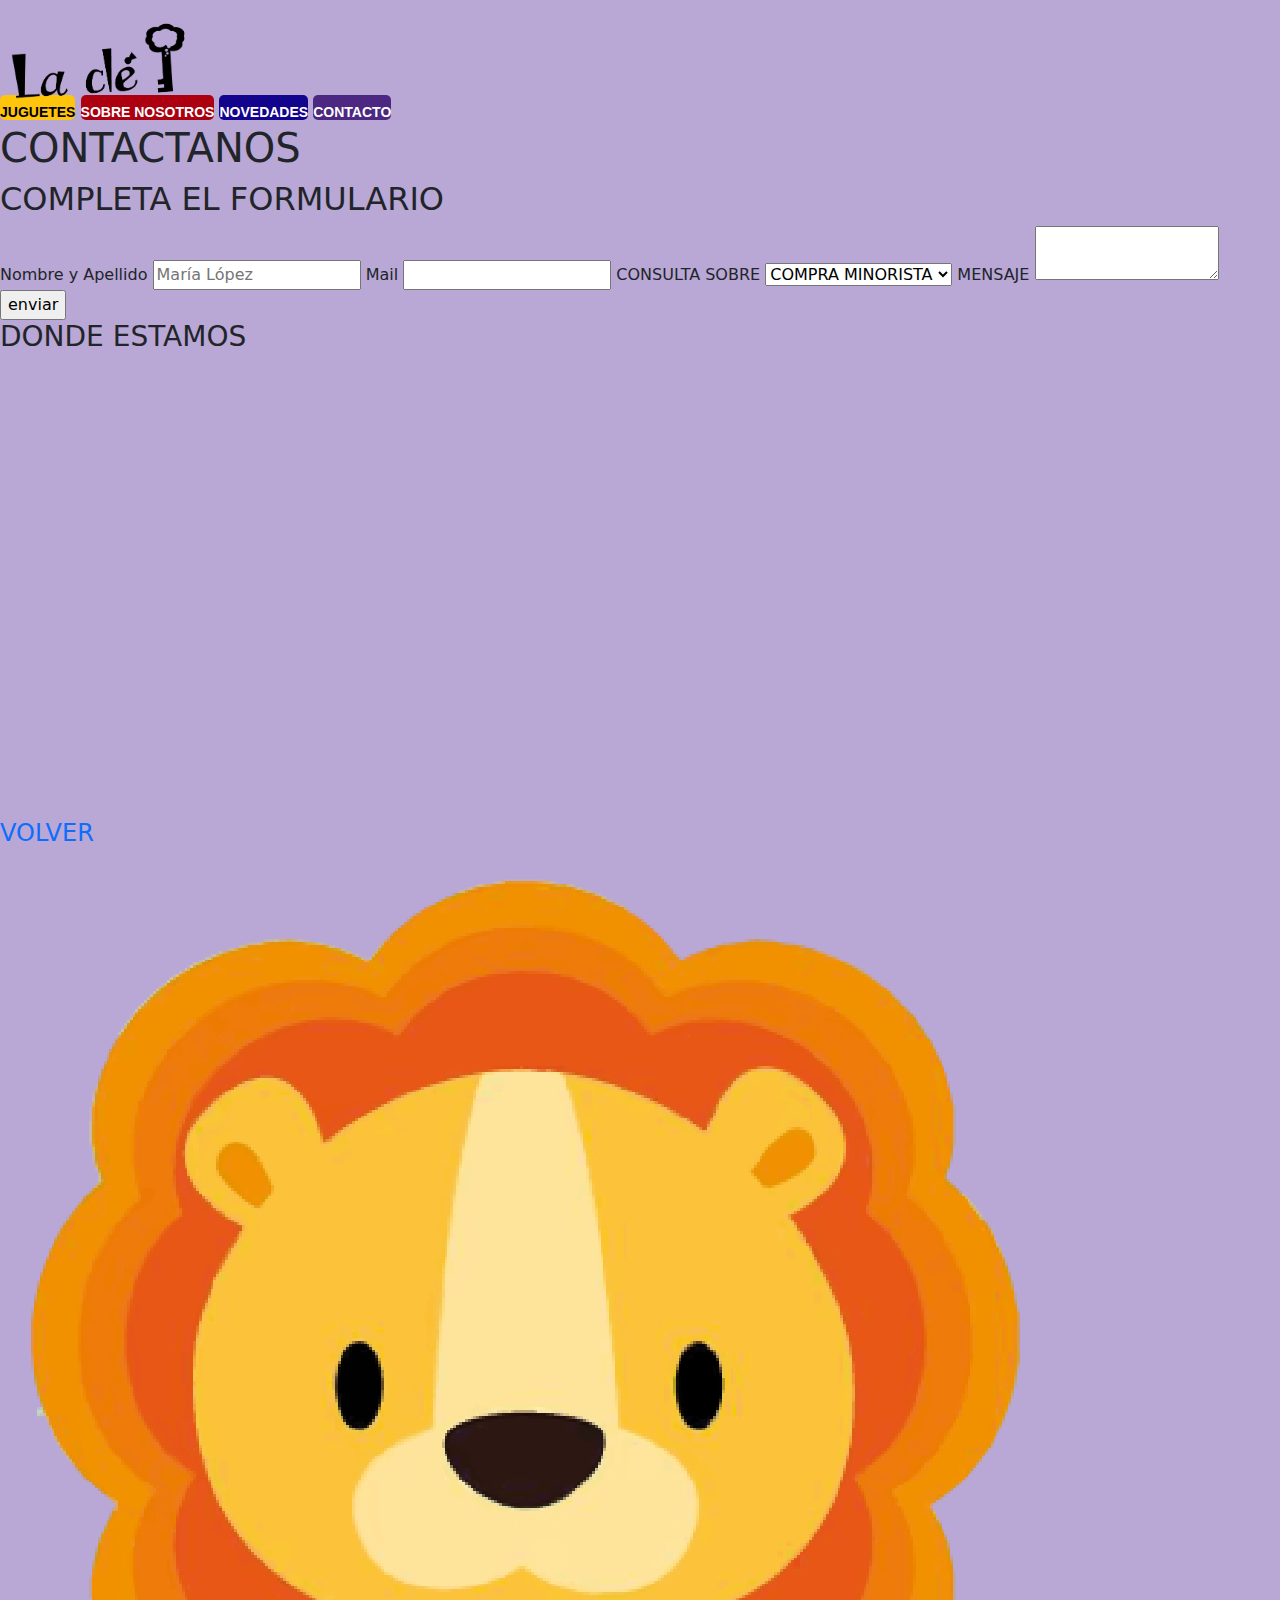
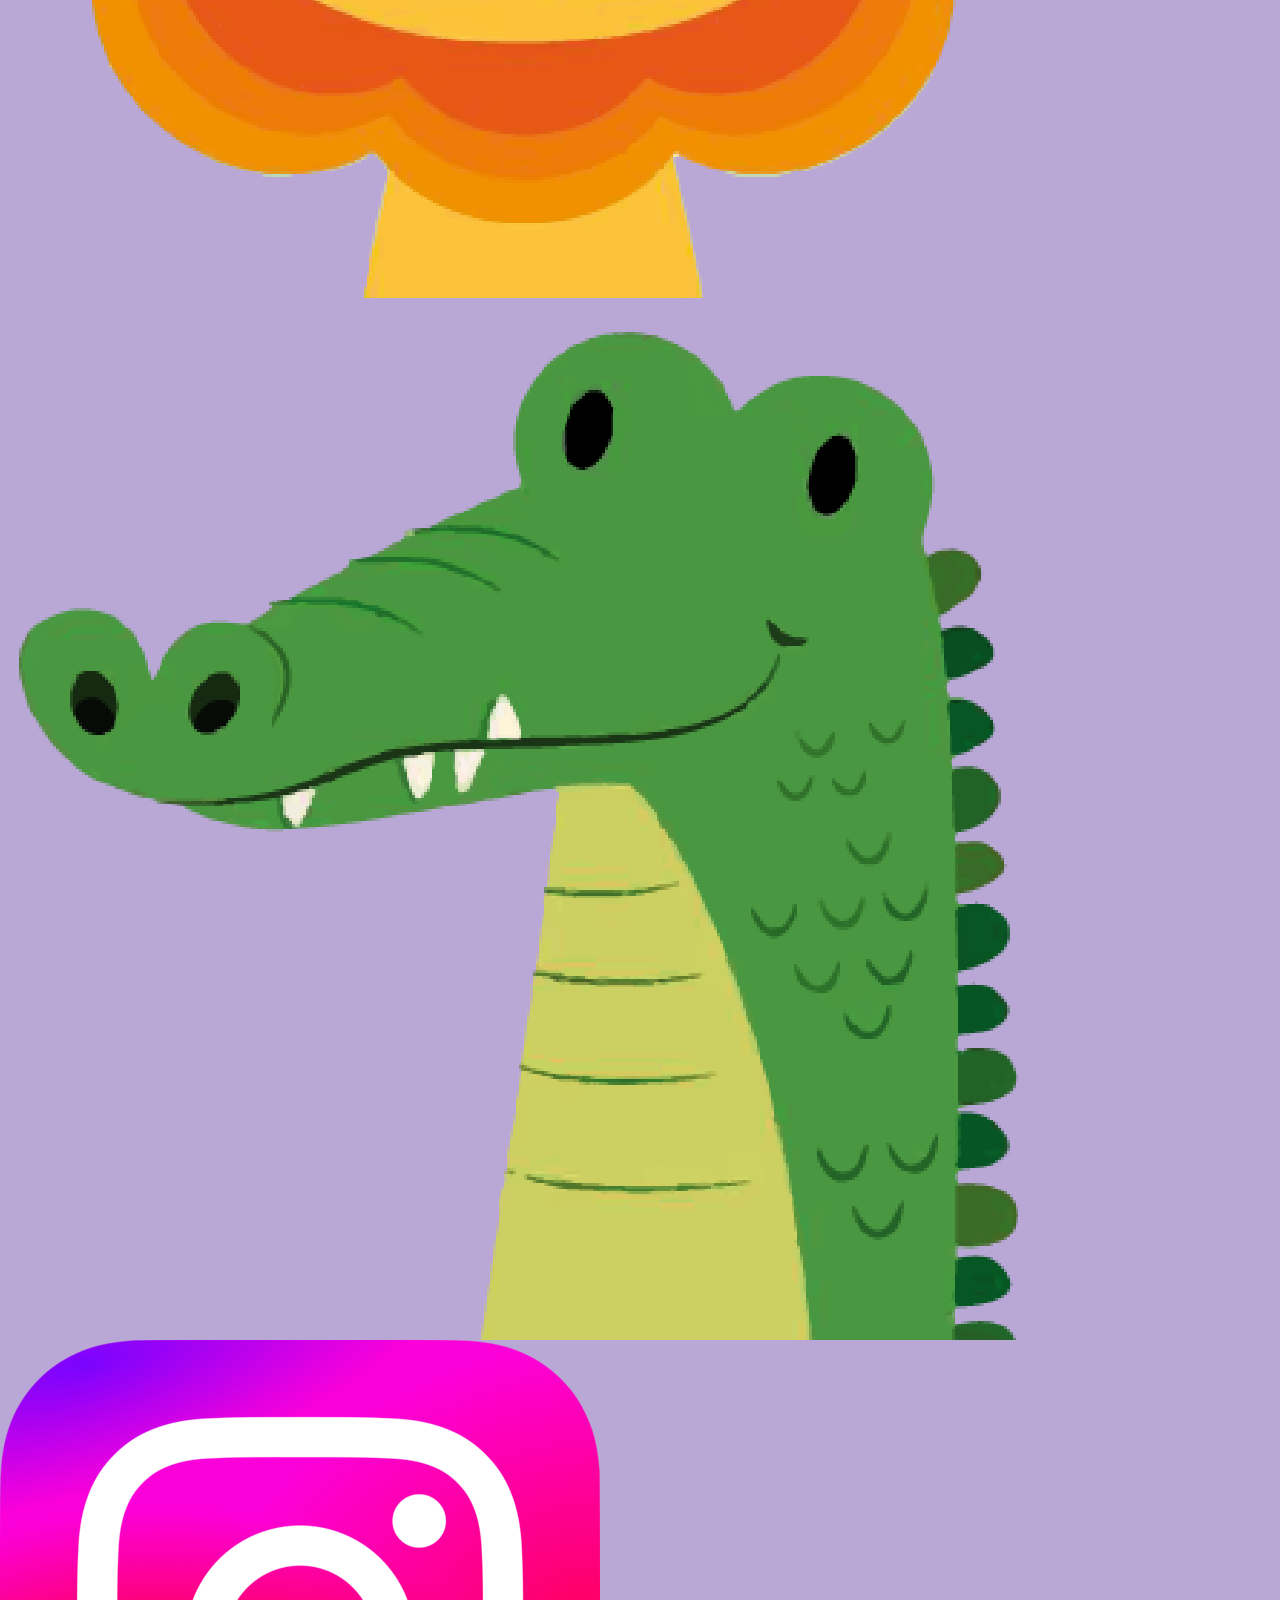
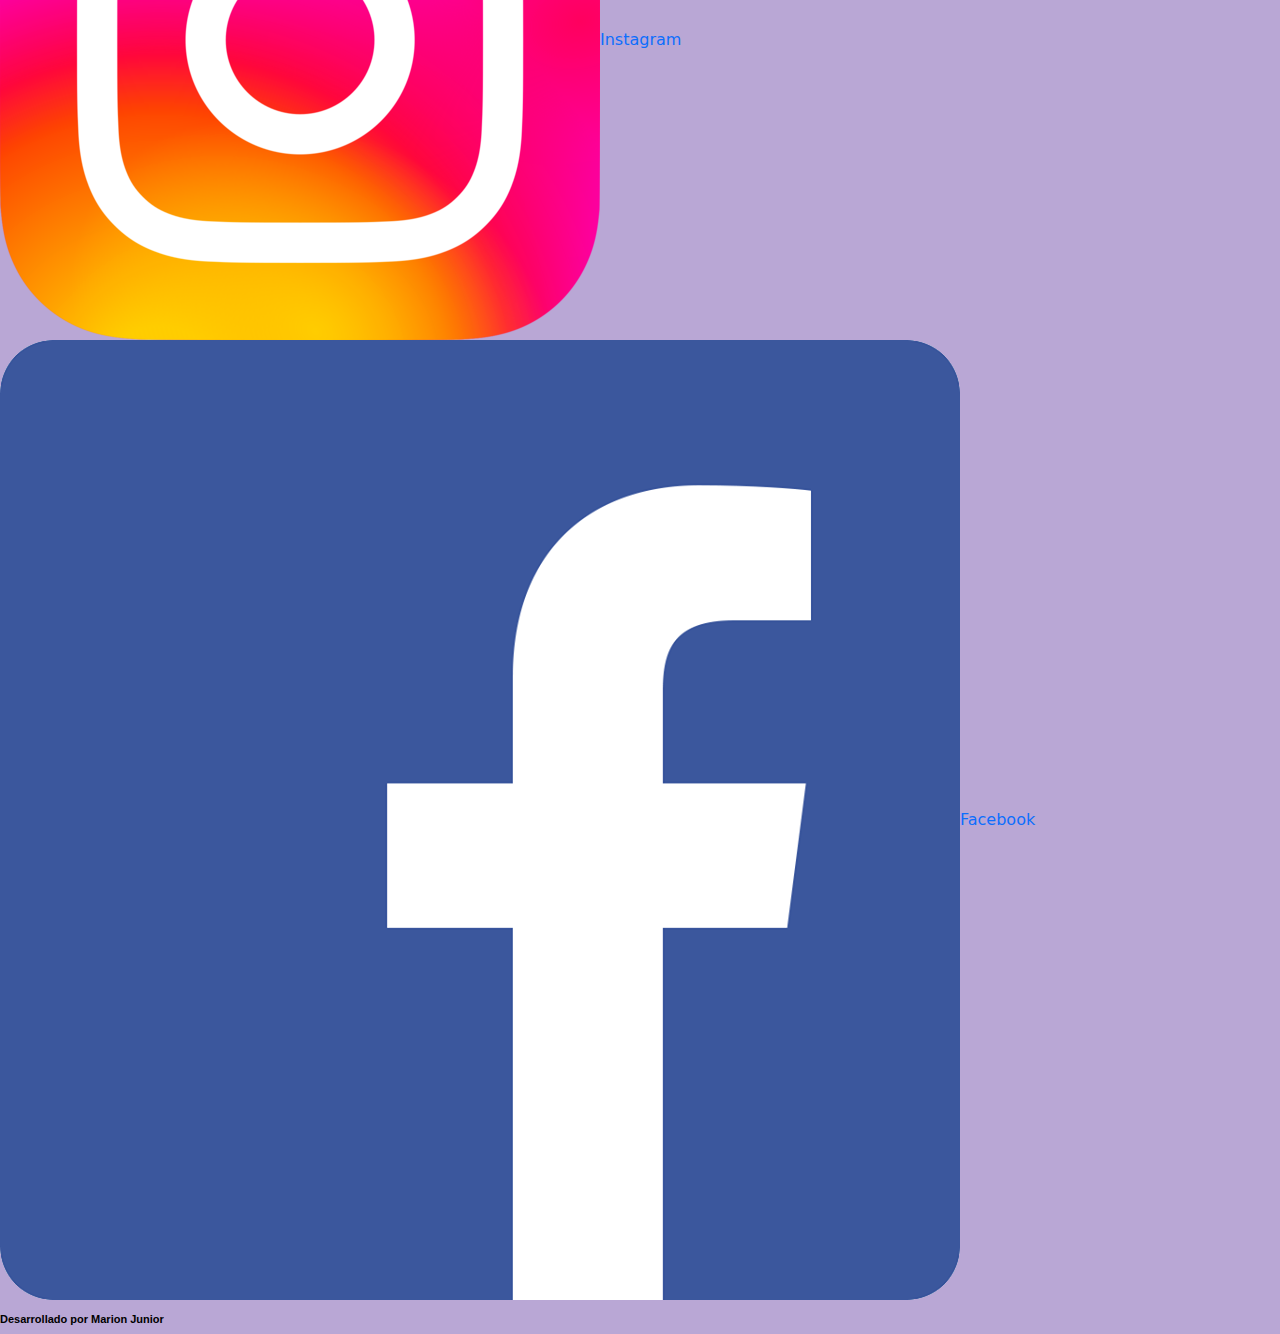
==== pages/contacto.html @ f695c870 "Mi primer commit" ====
<!DOCTYPE html>
<html lang="en">
<head>
    <meta charset="UTF-8">
    <meta name="viewport" content="width=device-width, initial-scale=1.0">
    <title>CONTACTANOS</title>
        <link href="https://cdn.jsdelivr.net/npm/bootstrap@5.3.3/dist/css/bootstrap.min.css" rel="stylesheet" integrity="sha384-QWTKZyjpPEjISv5WaRU9OFeRpok6YctnYmDr5pNlyT2bRjXh0JMhjY6hW+ALEwIH" crossorigin="anonymous">

    <link rel="stylesheet" href="../css/styles.css">

</head>
<body class="bodycontacto">
    <header>
        <img class="logoheader" src="../imagenes/logocle.png" alt="Logo cle">
        <section>
        <nav>
            <a class="botonjuguetes" href="juguetes.html">JUGUETES</a>
            <a class="botonnosotros" href="nosotros.html">SOBRE NOSOTROS</a>
            <a class="botonnovedades" href="novedades.html">NOVEDADES</a>
            <a class="botoncontacto" href="contacto.html">CONTACTO</a>
        </nav>
        </section>
    </header>

    <main>
        <section>
            
            <h1>CONTACTANOS</h1>
    
            <H2>COMPLETA EL FORMULARIO</H2>
            <form action="form.php" method="post">
                <label for="Nombre">Nombre y Apellido</label>
                <input type="text" name="Nombre" id="Nombre" placeholder="María López">

                <label for="mail">Mail</label>
                <input type="email" name="mail" id="mail">

                <label for="compra">CONSULTA SOBRE</label>
                <select name="compra" id="compra">
                    <option value="compramayorista">COMPRA MINORISTA</option>
                    <option value="compraminorista">COMPRA MAYORISTA</option>
                </select>

                <label for="comentarios">MENSAJE</label>
                <textarea name="comentarios" id="comentarios"></textarea>

              
                <input type="submit" value="enviar">
            </form>
            <H3>DONDE ESTAMOS</H3>
            <iframe src="https://www.google.com/maps/embed?pb=!1m18!1m12!1m3!1d3283.6963547178148!2d-58.3720913!3d-34.611838999999996!2m3!1f0!2f0!3f0!3m2!1i1024!2i768!4f13.1!3m3!1m2!1s0x95bccad4d1564455%3A0x3fd039851218327d!2sDefensa%20345%2C%20C1065AAE%20Cdad.%20Aut%C3%B3noma%20de%20Buenos%20Aires!5e0!3m2!1ses-419!2sar!4v1721516390740!5m2!1ses-419!2sar" width="600" height="450" style="border:0;" allowfullscreen="" loading="lazy" referrerpolicy="no-referrer-when-downgrade"></iframe>
        
        
            
            <a href="../index.html"><h4>VOLVER</h4></a>
           
        </section>


    </main>

            <footer>

                <img class="leon" src="../imagenes/leon.png" alt="Leon">
                <img class="cocodrilo" src="../imagenes/cocodrilo.png" alt="Cocodrilo">
                <section id="redes">
                <nav><img class="imageninstagram"src="../imagenes/instagram.png" alt="Logo Instagram"><a class="ignombre" target= "_blank" href="https://www.instagram.com/lacle.d/">Instagram</a>
                     <img class="imagenfacebook" src="../imagenes/facebook.png" alt="Logo Facebook"><a class="fbnombre"target= "_blank" href="https://www.facebook.com/lacledisenio">Facebook</a>
                </nav>
                <h5 class="h5footer"><br>Desarrollado por Marion Junior</h5>
                </section>
            </footer>
</header>
<script src="https://cdn.jsdelivr.net/npm/bootstrap@5.3.3/dist/js/bootstrap.bundle.min.js" integrity="sha384-YvpcrYf0tY3lHB60NNkmXc5s9fDVZLESaAA55NDzOxhy9GkcIdslK1eN7N6jIeHz" crossorigin="anonymous"></script>

</body>
</html>
---- css/styles.css ----
* {
 scroll-behavior: smooth;
}

.bodyindex {
    background-color: #95ceac;
}

a {
    text-decoration: none;
}

.header {
    display: flex;
    align-items: center;
    justify-content: space-between;
    margin-right: 3rem;
    margin-left: 3rem;
}


.logoheader {
    width: 200px;
    height: 100px;
    position: relative;
    top: 10px;
    bottom: 30px;

}

.menuheader {
    display: flex;
    flex-wrap: wrap;
    cursor: pointer;
    justify-content: center;
    align-self: center;
    gap: 10px;

}

.botonjuguetes {
    background-color:#ffc40c;
    width: 6rem;
    height: 2rem;
    font-family: "Quicksand", sans-serif;
    font-weight: 600;
    font-size: 14px;
    text-align: center;
    color: #000000;
    padding-top: 9px;
    border-radius: 5px;

}

.botonjuguetes:hover {
        background-color:#fff1ba;
}

.botonnosotros {
    background-color:#ac0010;
    width: 6rem;
    height: 2rem;
    font-family: "Quicksand", sans-serif;
    font-weight: 600;
    font-size: 14px;
    text-align: center;
    color: #FFFFFF;
    padding-top: 9px;
    border-radius: 5px;
}
.botonnosotros:hover {
    background-color:#e6a0ab;;
}

.botonnovedades {
    background-color:#12048d;
    width: 6rem;
    height: 2rem;
    font-family: "Quicksand", sans-serif;
    font-weight: 600;
    font-size: 14px;
    text-align: center;
    color: #FFFFFF;
    padding-top: 9px;
    border-radius: 5px;
}
.botonnovedades:hover {
    background-color:#96c2eb;
}

.botoncontacto {
    background-color:#4c2882;
    width: 6rem;
    height: 2rem;
    font-family: "Quicksand", sans-serif;
    font-weight: 600;
    font-size: 14px;
    text-align: center;
    color: #FFFFFF;
    padding-top: 9px;
    border-radius: 5px;
}
.botoncontacto:hover {
    background-color:#b9a7d5;
}
.tituloindex {
    font-family: "Quicksand", sans-serif;
    font-optical-sizing: auto;
    font-weight: 900;
    font-size: 40px;
    text-align: center;
    color: #073820;
    margin-top: 2rem;
}

.botonseguinos {
    position: relative;
    top: 1rem;
    bottom: 1rem;
    background-color:#ffffff;
    width: 16rem;
    height: 2rem;
    font-family: "Quicksand", sans-serif;
    font-weight: 600;
    font-size: 15px;
    text-align: center;
    color: #f37d0e;
    padding-top: 8px;
    padding-right: 5px;
    padding-left: 5px;
    padding-bottom: 10px;
    border-radius: 5px;
    
}

.redestexto {
    color: #f37d0e;
}

.botonseguinosflex {
    display: flex;
    justify-content: center;
}

.presentacioncle{
    display: flex;
    flex-wrap: wrap;
    justify-content: center;
    align-items: center;
    position: relative;
    top: 2rem;
    gap: 5rem;
}

.imgsidebar {
    width: 10rem;
    border-radius: 1rem;
}
.parrafojugarindex {
    font-family: "Quicksand", sans-serif;
    font-optical-sizing: auto;
    font-weight: 600;
    font-size: 20px;
    color: #106f40;
    text-align: justify;
    width: 25rem;
    }

.jugar {
    font-family: "Quicksand", sans-serif;
    font-optical-sizing: auto;
    font-style: italic;
    color: #106f40;
}

.palabrasdestacadas {
    font-family: "Quicksand", sans-serif;
    font-optical-sizing: auto;
    font-weight: 700;
    color: #0f4429;
}

.videocle {
    border: 3px solid #246633;
    border-radius: 5px;
    width: 30rem;
}

.subtituloindex {
    font-family: "Quicksand", sans-serif;
    font-optical-sizing: auto;
    font-weight: 800;
    font-size: 30px;
position: relative;
top: 5rem;
    text-align: center;
    color: #073820;
}

.bannerjuguetes {
    display: flex;
    justify-content: center;
    position: relative;
    top: 6rem;

    flex-wrap: wrap;
}
.categoriasbannerjuguetes {
    font-family: "Quicksand", sans-serif;
    font-optical-sizing:auto;
    font-weight: 600;
    font-size: 25px;
    text-align: center;
    color: #ffffff;
    background-image: url(../imagenes/fondojuguetesindex.jpg);
    background-repeat: no-repeat;
    background-position: center;
    width: 40rem;
    padding: 1rem;
    border-radius: 1rem;
}

.categoriasbannerjuguetes:hover {
    box-shadow: 0 4px 8px rgba(0, 0, 0, 0.3);
}

.vermascont {
    display: flex;
    justify-content: center;
    position: relative;
    top:8rem;
}

.vermascont2 {
    display: flex;
    justify-content: center;
    position: relative;
    top:2rem;
}
.vermastxt {
    background-color:#ffc40c;
    width: 10rem;
    height: 2rem;
    font-family: "Quicksand", sans-serif;
    font-weight: 600;
    font-size: 12px;
    text-align: center;
    color: #000000;
    padding:9px;
    border-radius: 5px;
}

.vermastxt:hover {
    background-color: #fff1ba;
}


.bodycontacto {
    background-color: #b9a7d5;
}

.bodynosotros {
    background-color: #e6a0ab;
}

.bodynovedades {
    background-color: #96c2eb;
}

.bodyjuguetes {
    background-color: #fff1ba;
}


.footercontainerindex {
    display: flex;
    justify-content: space-between;
    align-items: center;
    padding: 2rem;
    position: relative;
    top: 10rem;
    flex-wrap: wrap;
}

.footercontainerindex2 {
    display: flex;
    justify-content: space-between;
    align-items: center;
    padding: 2rem;
    position: relative;
    top: 2rem;
    flex-wrap: wrap;
}
.redescontainer {
    display: flex;
    justify-content: space-between;
    gap: 2rem;
}

.desarrollado {
    display: flex;
    justify-content: center;
    align-items: center;
    position: relative;
    top: 10rem;
}

.desarrollado2 {
    display: flex;
    justify-content: center;
    align-items: center;

}

.h5footer {
    font-family: "Quicksand", sans-serif;
    font-weight: 600;
    font-size: 11px;
    color: #000000;   
}

.titulojuguetes {
    color: #f37d0e;
    font-family: "Quicksand", sans-serif;
    font-optical-sizing: auto;
    font-weight: 900;
    font-size: 40px;
    text-align: center;

}
.botonvolvercont {
    display: flex;
    justify-content: center;
    align-self: center;
    position: relative;

}

.botonvolver {
    background-color:#0e5e07;
    width: 10rem;
    height: 2rem;
    font-family: "Quicksand", sans-serif;
    font-weight: 600;
    font-size: 14px;
    text-align: center;
    color: #ffffff;
    padding:9px;
    border-radius: 5px;
}

.botonvolver:hover {
    background-color:#95ceac;
}

.fotosjuguetes {
    width: 100%;
    justify-self: center;
    
}

.titulosjuguetes {
    font-family: "Quicksand", sans-serif;
    font-weight: 600;
    font-size: 30px;
    color: #d44401;
    text-align: center;

}

.juguetescontainer {
    display: flex;
    justify-content: center;
    
    margin: 0 auto;

    max-width: 1000px;

}
.juguetesgrilla {
    display: grid;
    grid-template-columns: repeat(3,1fr);

    grid-gap: 10px;
    padding: 10px;

}





.imagenfooterjuguetes {
    width: 8rem;
    height: 8rem;
}

.imagenrrss {
    width: 2rem;
    height: 2rem;
}

.textorrss {
    font-family: "Quicksand", sans-serif;
    font-weight: 600;
    font-size: 14px;
    color: #000000;
    padding-left: 0.5rem;
}

.Instagram {
    margin:0 10px;
}


.titulonovedades {
    color: #0b188a;
    font-family: "Quicksand", sans-serif;
    font-optical-sizing: auto;
    font-weight: 900;
    font-size: 40px;
    text-align: center; 
    margin-top: 2rem;
}

.linkcontainer {
    display: flex;
    align-items: center;
    justify-content: space-evenly;
    gap: 5rem;
    flex-wrap: wrap;
    margin-left: 10rem;
    margin-right: 10rem;
    margin-top: 5rem;
}

.imagenlink {
    width: 15rem;
    height: 10rem;
    object-fit: cover;
    border-radius: 0.5rem;
    border: 2px dotted #12048d;
    border-style: 1rem;
}
.contenedortituloparrafo {
    background-color: #6e8daa;
    width: 15rem;
    height: 16rem;
    border-radius: 0.5rem;
}
.subtitulolink {
    font-family: "Quicksand", sans-serif;
    font-weight: 600;
    font-size: 20px;
    color: #0b188a;
    text-align: center;
    padding-top: 1rem;
    margin-top: 1rem;
}

.parrafolink {
    font-family: "Quicksand", sans-serif;
    font-optical-sizing: auto;
    font-weight: 600;
    font-size: 10px;
    color: #2a28b6; 
    margin: 0 auto;
    text-align: justify-all;
    width: 12rem;
}

.contenedorbtn {
    display: flex;
    justify-content: center;
}

.btnlink {
    border: none;
    border-radius: 0.5rem;
    background-color: #12048d;
    color: #FFFFFF;
    font-family: "Quicksand", sans-serif;
    font-weight: 600;
    font-size: 10px;
    text-align: center;
    padding: 0.5rem;
    width: 4rem;
    margin-top: 0.5rem;

}

.volvertxt2 {
    background-color:#0e5e07;
    width: 10rem;
    height: 2rem;
    font-family: "Quicksand", sans-serif;
    font-weight: 600;
    font-size: 14px;
    text-align: center;
    color: #ffffff;
    padding:9px;
    border-radius: 5px;
}

.volvertxt2:hover {
    background-color:#95ceac;
}

.titulonosotros {
    color: #ac0010;
    font-family: "Quicksand", sans-serif;
    font-optical-sizing: auto;
    font-weight: 900;
    font-size: 40px;
    text-align: center; 
    margin-top: 2rem;
    padding-bottom: 2rem;
}

.carousel {
    border-radius: 1rem; 
    overflow: hidden; 
}

.carousel-item img {
    border-radius: 1rem; 
    width: 100%; 
    height: auto; 
}

.parrafonosotros {
    font-family: "Quicksand", sans-serif;
    font-optical-sizing: auto;
    font-weight: 500;
    font-size: 20px;
    color: #ac0010;
    margin-top: 2rem;
    text-align: center;

}

.ultimafrase {
    font-family: "Quicksand", sans-serif;
    font-optical-sizing: auto;
    font-weight: 900;
    font-size: 20px;
    color: #50050c;
}

@media only screen and (max-width: 600px) {
   
    .juguetesgrilla {
        grid-template-columns: 1fr;
    }

    .footercontainerjuguetes {
        justify-content: center;
        flex-direction: column;
    }
    .footercontainerindex {
        justify-content: center;
        flex-direction: column;
    }

    .footercontainerindex2 {
        justify-content: center;
        flex-direction: column;
    }

    .linkcontainer {
        margin: 0 auto;
    }

    .redescontainer {
        justify-content: center;
        flex-direction: column;
        
    }
}

@media only screen and (min-width: 601px) and (max-width: 800px) {
    .juguetesgrilla {
        grid-template-columns: repeat(2,1fr);
    }


    
    .footercontainerindex {
        justify-content: center;
        flex-direction: column;
    }

    .footercontainerindex2 {
        justify-content: center;
        flex-direction: column;
    }


}
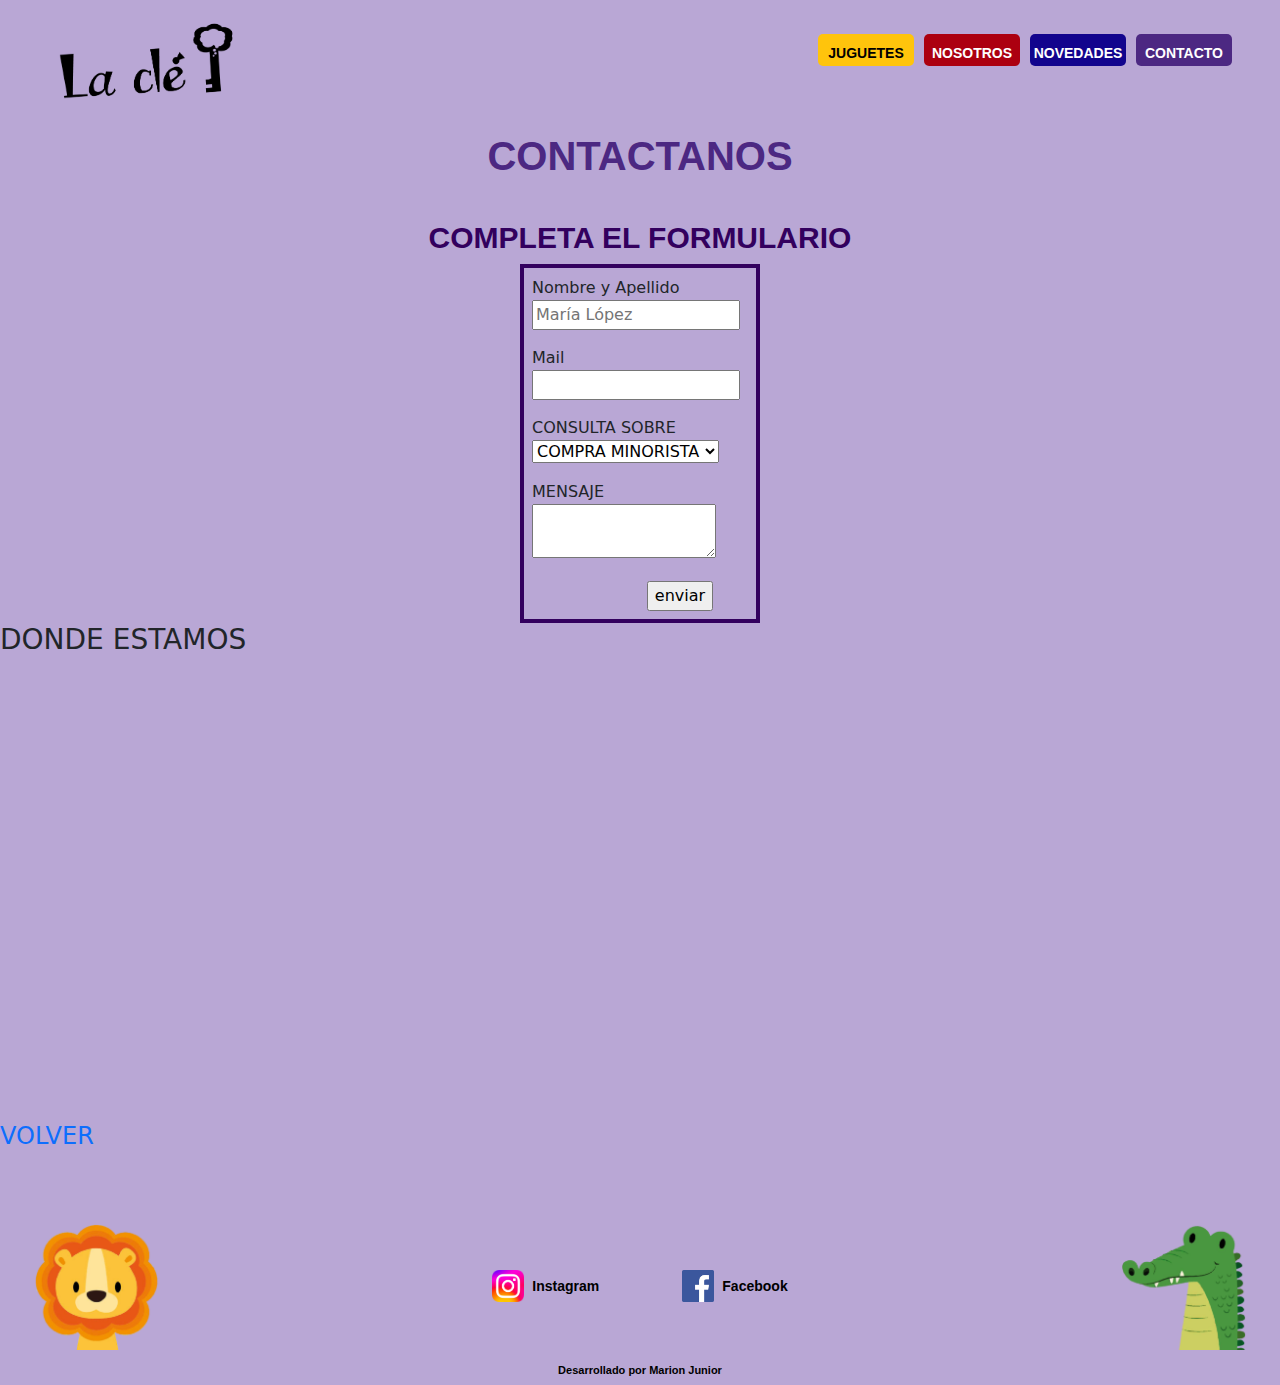
==== commit 8685c07c: "Css para contacto" ====
--- a/pages/contacto.html
+++ b/pages/contacto.html
@@ -10,14 +10,14 @@
 
 </head>
 <body class="bodycontacto">
-    <header>
+    <header>    
+        <section class="header">
         <img class="logoheader" src="../imagenes/logocle.png" alt="Logo cle">
-        <section>
-        <nav>
-            <a class="botonjuguetes" href="juguetes.html">JUGUETES</a>
-            <a class="botonnosotros" href="nosotros.html">SOBRE NOSOTROS</a>
-            <a class="botonnovedades" href="novedades.html">NOVEDADES</a>
-            <a class="botoncontacto" href="contacto.html">CONTACTO</a>
+        <nav class="menuheader">
+            <a class="botonjuguetes" href="./juguetes.html">JUGUETES</a>
+            <a class="botonnosotros" href="./nosotros.html">NOSOTROS</a>
+            <a class="botonnovedades" href="./novedades.html">NOVEDADES</a>
+            <a class="botoncontacto" href="./contacto.html">CONTACTO</a>
         </nav>
         </section>
     </header>
@@ -25,28 +25,32 @@
     <main>
         <section>
             
-            <h1>CONTACTANOS</h1>
+            <h1 class="titulocontacto">CONTACTANOS</h1>
     
-            <H2>COMPLETA EL FORMULARIO</H2>
-            <form action="form.php" method="post">
-                <label for="Nombre">Nombre y Apellido</label>
-                <input type="text" name="Nombre" id="Nombre" placeholder="María López">
+            <H2 class="subtitulocontacto">COMPLETA EL FORMULARIO</H2>
 
-                <label for="mail">Mail</label>
-                <input type="email" name="mail" id="mail">
+            <div class="contenedorformulario">
+                <form action="form.php" method="post">
+                <div class="elementosform"><label for="Nombre">Nombre y Apellido</label>
+                <input type="text" name="Nombre" id="Nombre" placeholder="María López"></div>
 
-                <label for="compra">CONSULTA SOBRE</label>
+                <div class="elementosform"><label for="mail">Mail</label>
+                <input type="email" name="mail" id="mail"></div>
+
+            <div class="elementosform"><label for="compra">CONSULTA SOBRE</label>
                 <select name="compra" id="compra">
                     <option value="compramayorista">COMPRA MINORISTA</option>
                     <option value="compraminorista">COMPRA MAYORISTA</option>
-                </select>
+                </select></div>
 
-                <label for="comentarios">MENSAJE</label>
-                <textarea name="comentarios" id="comentarios"></textarea>
+            <div class="elementosform"><label for="comentarios">MENSAJE</label>
+                <textarea name="comentarios" id="comentarios"></textarea></div>
 
               
-                <input type="submit" value="enviar">
+            <div class="elementosform"><input class="botonenviar" type="submit" value="enviar"></div>
             </form>
+            </div>
+            
             <H3>DONDE ESTAMOS</H3>
             <iframe src="https://www.google.com/maps/embed?pb=!1m18!1m12!1m3!1d3283.6963547178148!2d-58.3720913!3d-34.611838999999996!2m3!1f0!2f0!3f0!3m2!1i1024!2i768!4f13.1!3m3!1m2!1s0x95bccad4d1564455%3A0x3fd039851218327d!2sDefensa%20345%2C%20C1065AAE%20Cdad.%20Aut%C3%B3noma%20de%20Buenos%20Aires!5e0!3m2!1ses-419!2sar!4v1721516390740!5m2!1ses-419!2sar" width="600" height="450" style="border:0;" allowfullscreen="" loading="lazy" referrerpolicy="no-referrer-when-downgrade"></iframe>
         
@@ -59,17 +63,24 @@
 
     </main>
 
-            <footer>
-
-                <img class="leon" src="../imagenes/leon.png" alt="Leon">
-                <img class="cocodrilo" src="../imagenes/cocodrilo.png" alt="Cocodrilo">
-                <section id="redes">
-                <nav><img class="imageninstagram"src="../imagenes/instagram.png" alt="Logo Instagram"><a class="ignombre" target= "_blank" href="https://www.instagram.com/lacle.d/">Instagram</a>
-                     <img class="imagenfacebook" src="../imagenes/facebook.png" alt="Logo Facebook"><a class="fbnombre"target= "_blank" href="https://www.facebook.com/lacledisenio">Facebook</a>
-                </nav>
-                <h5 class="h5footer"><br>Desarrollado por Marion Junior</h5>
-                </section>
-            </footer>
+    <footer>
+     
+        <div class="footercontainerindex2">
+            <img class="imagenfooterjuguetes" src="../imagenes/leon.png" alt="Leon">
+            <div class="spacer"></div>
+            <div class="spacer"></div>
+            <div class="spacer"></div>
+            <div class="Instragram"><img class="imagenrrss" src="../imagenes/instagram.png" alt="LogoInstagram"><a class="textorrss" href="https://www.instagram.com/lacle.d">Instagram</a></div>
+            <div class="Facebook"><img class="imagenrrss" src="../imagenes/facebook.png" alt="LogoFacebook"><a class="textorrss" href="https://www.facebook.com/lacledisenio/">Facebook</a></div>
+            <div class="spacer"></div>
+            <div class="spacer"></div>
+            <div class="spacer"></div>
+            <img class="imagenfooterjuguetes" src="../imagenes/cocodrilo.png" alt="Cocodrilo">
+        </div>
+              
+        <div class="desarrollado2"><h5 class="h5footer"><br>Desarrollado por Marion Junior</h5></div>
+   
+      </footer>
 </header>
 <script src="https://cdn.jsdelivr.net/npm/bootstrap@5.3.3/dist/js/bootstrap.bundle.min.js" integrity="sha384-YvpcrYf0tY3lHB60NNkmXc5s9fDVZLESaAA55NDzOxhy9GkcIdslK1eN7N6jIeHz" crossorigin="anonymous"></script>
 
--- a/css/styles.css
+++ b/css/styles.css
@@ -547,6 +547,50 @@
     color: #50050c;
 }
 
+.titulocontacto {
+    color: #4c2882;
+    font-family: "Quicksand", sans-serif;
+    font-optical-sizing: auto;
+    font-weight: 900;
+    font-size: 40px;
+    text-align: center; 
+    margin-top: 2rem;
+    padding-bottom: 2rem;
+}
+
+.subtitulocontacto {
+    font-family: "Quicksand", sans-serif;
+    font-optical-sizing: auto;
+    font-weight: 800;
+    font-size: 30px;
+    text-align: center;
+    color: #33005e;
+}
+
+.contenedorformulario{
+    display: flex;
+    justify-content: center;
+    align-items: center;
+    flex-direction: column;
+    border: 0.3rem solid #33005e;
+    max-width: 15rem;
+    margin: 0 auto;
+
+}
+
+.elementosform {
+    justify-self: center;
+
+    padding: 0.5rem;
+}
+
+.botonenviar {
+    margin-left: 5rem;
+}
+
+
+
+
 @media only screen and (max-width: 600px) {
    
     .juguetesgrilla {
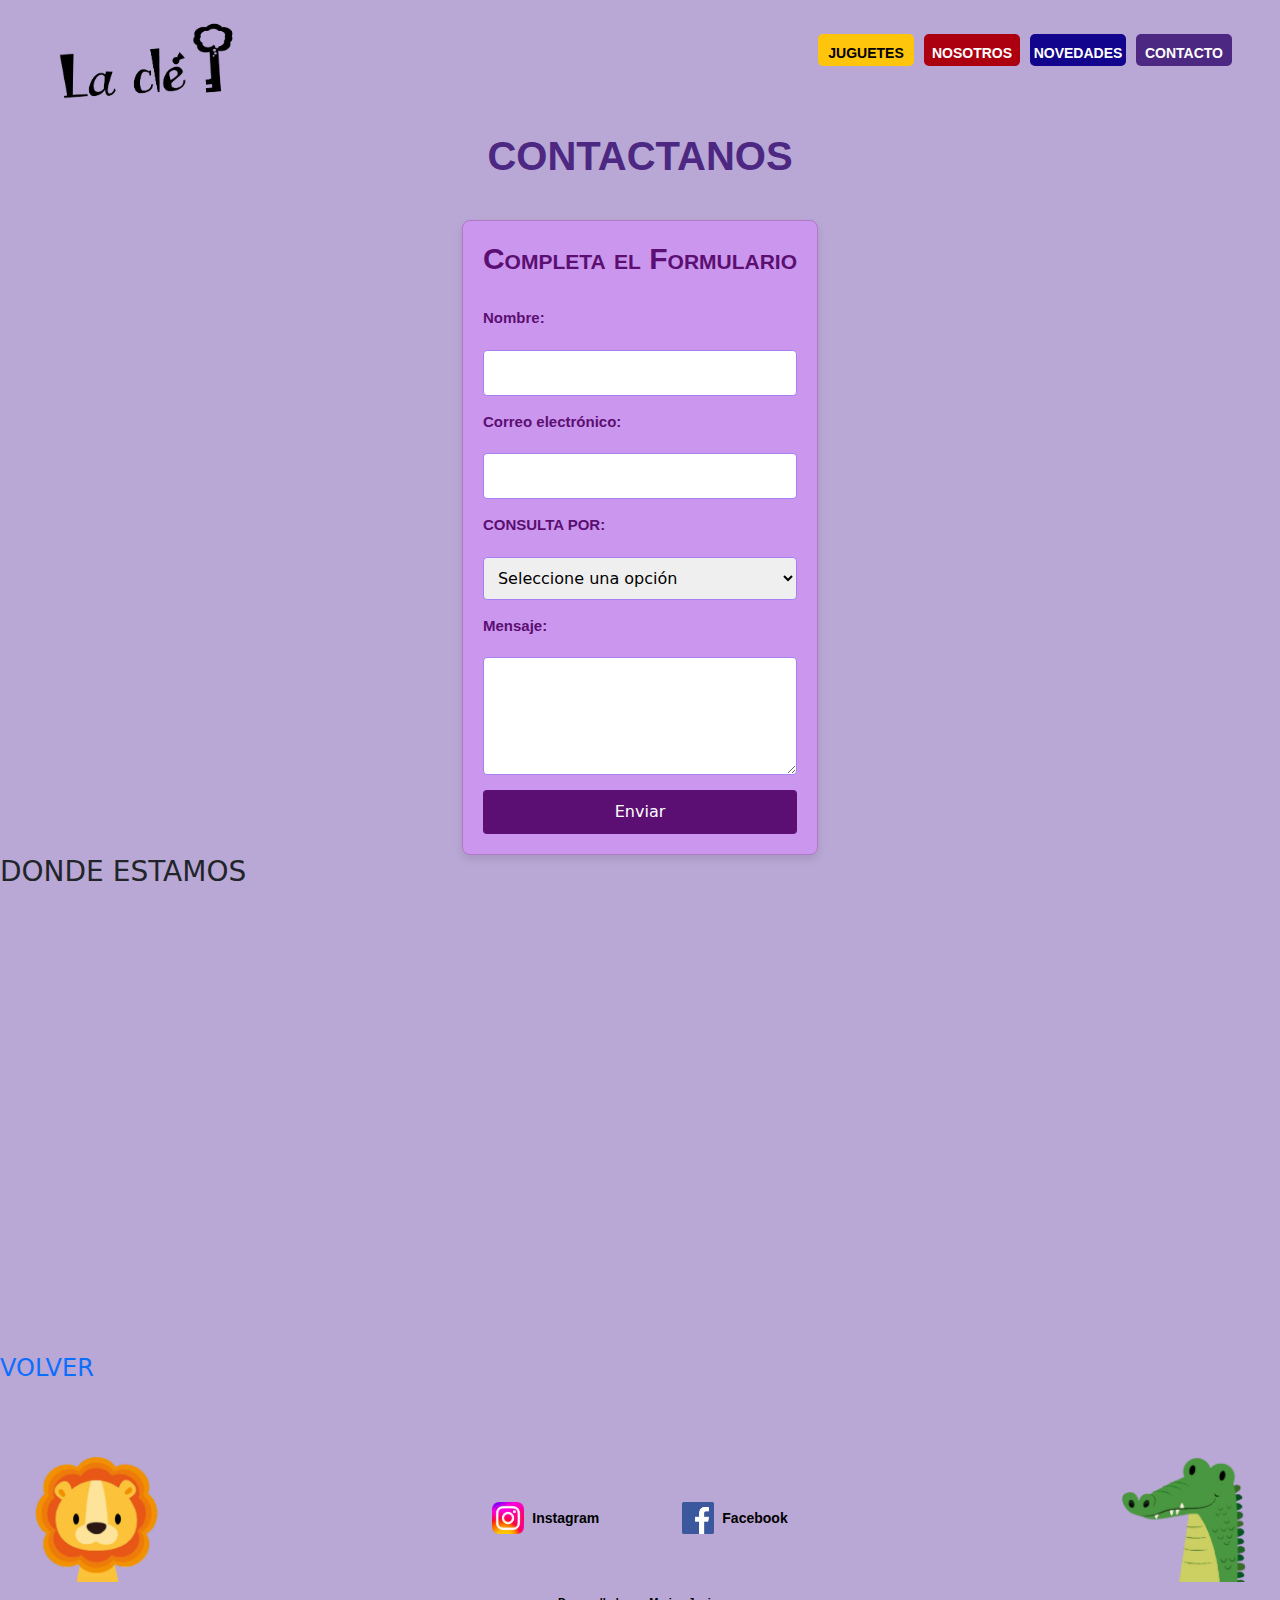
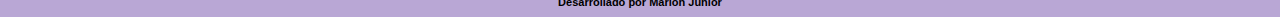
==== commit 94ab43f7: "Cambios formulario" ====
--- a/pages/contacto.html
+++ b/pages/contacto.html
@@ -27,28 +27,30 @@
             
             <h1 class="titulocontacto">CONTACTANOS</h1>
     
-            <H2 class="subtitulocontacto">COMPLETA EL FORMULARIO</H2>
+            <div class="container">
+                <form class="form">
+                    <h2>Completa el Formulario</h2>
+                    
+                    <label for="name">Nombre:</label>
+                    <input type="text" id="name" name="name" required>
+                    
+                    <label for="email">Correo electrónico:</label>
+                    <input type="email" id="email" name="email" required>
+                    
+                    <label  for="options">CONSULTA POR:</label>
+                    <select id="options" name="options" required>
+                        <option value="" disabled selected>Seleccione una opción</option>
+                        <option value="option1">Venta Mayorista</option>
+                        <option value="option2">Venta Minorista</option>
+                    </select>
 
-            <div class="contenedorformulario">
-                <form action="form.php" method="post">
-                <div class="elementosform"><label for="Nombre">Nombre y Apellido</label>
-                <input type="text" name="Nombre" id="Nombre" placeholder="María López"></div>
+                    <label for="message">Mensaje:</label>
+                    <textarea id="message" name="message" rows="4" required></textarea>
+                    
 
-                <div class="elementosform"><label for="mail">Mail</label>
-                <input type="email" name="mail" id="mail"></div>
-
-            <div class="elementosform"><label for="compra">CONSULTA SOBRE</label>
-                <select name="compra" id="compra">
-                    <option value="compramayorista">COMPRA MINORISTA</option>
-                    <option value="compraminorista">COMPRA MAYORISTA</option>
-                </select></div>
-
-            <div class="elementosform"><label for="comentarios">MENSAJE</label>
-                <textarea name="comentarios" id="comentarios"></textarea></div>
-
-              
-            <div class="elementosform"><input class="botonenviar" type="submit" value="enviar"></div>
-            </form>
+                    
+                    <button type="submit">Enviar</button>
+                </form>
             </div>
             
             <H3>DONDE ESTAMOS</H3>
--- a/css/styles.css
+++ b/css/styles.css
@@ -567,28 +567,64 @@
     color: #33005e;
 }
 
-.contenedorformulario{
-    display: flex;
-    justify-content: center;
-    align-items: center;
+.container {
+    display: flex;
+    align-items: center;
+    justify-content: center;
+    width: 100%;
+    flex: 1; /* Para que el contenedor ocupe el espacio disponible entre el header y el footer */
+}
+
+.form {
+    display: flex;
     flex-direction: column;
-    border: 0.3rem solid #33005e;
-    max-width: 15rem;
-    margin: 0 auto;
-
-}
-
-.elementosform {
-    justify-self: center;
-
-    padding: 0.5rem;
-}
-
-.botonenviar {
-    margin-left: 5rem;
-}
-
-
+    gap: 15px;
+    padding: 20px;
+    border: 1px solid #b27ac4;
+    border-radius: 8px;
+    background-color: #cb96ee;
+    box-shadow: 0 4px 8px rgba(0, 0, 0, 0.1);
+}
+
+h2 {
+    font-family: "Quicksand", sans-serif;
+    font-optical-sizing: auto;
+    font-weight: 800;
+    font-variant: small-caps;
+    font-size: 30px;
+    margin: 0 0 15px;
+    color: #5b0f72;;
+}
+
+
+label {
+    margin-bottom: 5px;
+    font-family: "Quicksand", sans-serif;
+    font-optical-sizing: auto;
+    font-weight: 800;
+    font-size: 15px;
+    color: #5b0f72;;
+}
+
+input, textarea, select {
+    width: 100%;
+    padding: 10px;
+    border: 1px solid #a77ff1;
+    border-radius: 4px;
+}
+
+button {
+    padding: 10px;
+    border: none;
+    border-radius: 4px;
+    background-color: #5b0f72;
+    color: white;
+    cursor: pointer;
+}
+
+button:hover {
+    background-color: #972eee;
+}
 
 
 @media only screen and (max-width: 600px) {
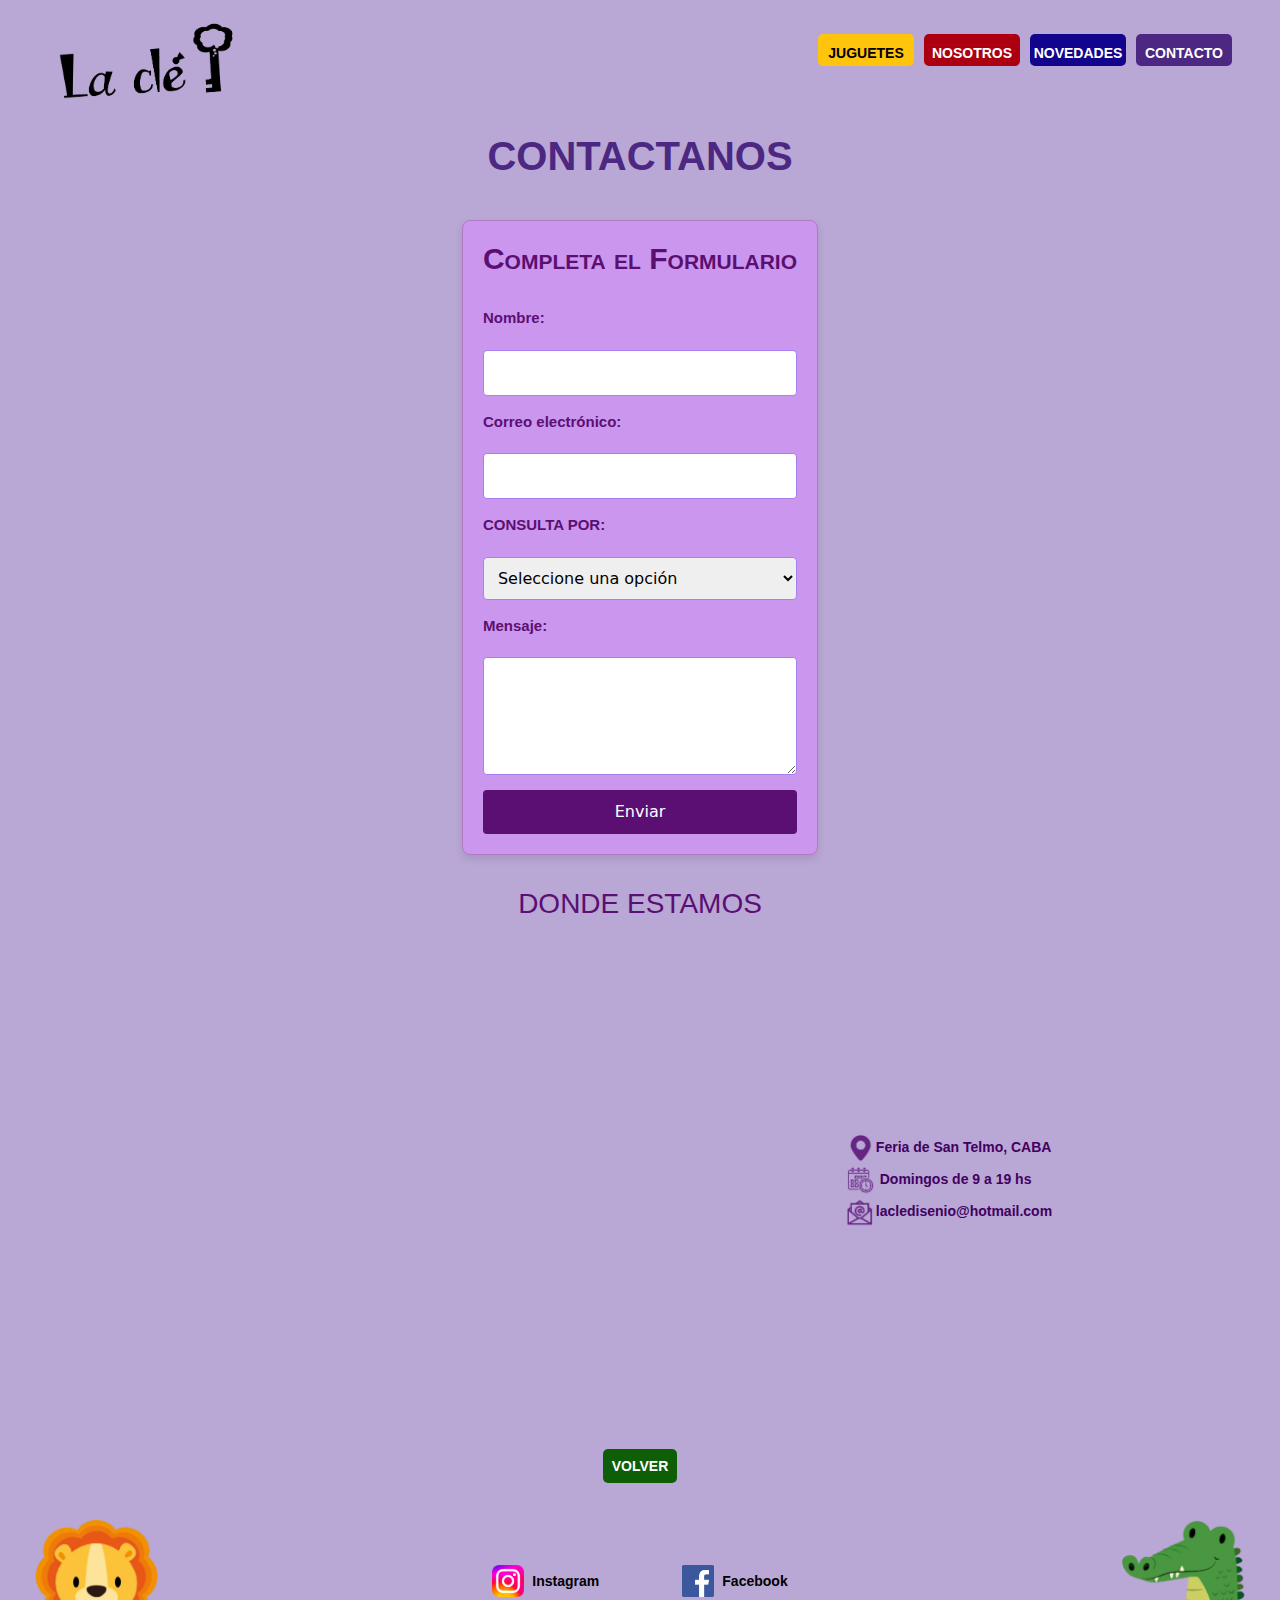
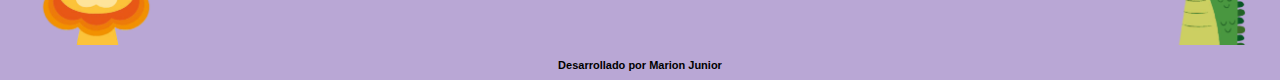
==== commit 520f1250: "Actualizacion contacto" ====
--- a/pages/contacto.html
+++ b/pages/contacto.html
@@ -29,36 +29,40 @@
     
             <div class="container">
                 <form class="form">
-                    <h2>Completa el Formulario</h2>
+                    <h2 class="h2form">Completa el Formulario</h2>
                     
-                    <label for="name">Nombre:</label>
-                    <input type="text" id="name" name="name" required>
+                    <label class="label" for="name">Nombre:</label>
+                    <input class="input" type="text" id="name" name="name" required>
                     
-                    <label for="email">Correo electrónico:</label>
-                    <input type="email" id="email" name="email" required>
+                    <label class="label" for="email">Correo electrónico:</label>
+                    <input class="input" type="email" id="email" name="email" required>
                     
-                    <label  for="options">CONSULTA POR:</label>
-                    <select id="options" name="options" required>
+                    <label class="label" for="options">CONSULTA POR:</label>
+                    <select class="select" id="options" name="options" required>
                         <option value="" disabled selected>Seleccione una opción</option>
                         <option value="option1">Venta Mayorista</option>
                         <option value="option2">Venta Minorista</option>
                     </select>
 
-                    <label for="message">Mensaje:</label>
-                    <textarea id="message" name="message" rows="4" required></textarea>
+                    <label class="label" for="message">Mensaje:</label>
+                    <textarea class="textarea" id="message" name="message" rows="4" required></textarea>
                     
 
                     
-                    <button type="submit">Enviar</button>
+                    <button class="button" type="submit">Enviar</button>
                 </form>
             </div>
-            
-            <H3>DONDE ESTAMOS</H3>
-            <iframe src="https://www.google.com/maps/embed?pb=!1m18!1m12!1m3!1d3283.6963547178148!2d-58.3720913!3d-34.611838999999996!2m3!1f0!2f0!3f0!3m2!1i1024!2i768!4f13.1!3m3!1m2!1s0x95bccad4d1564455%3A0x3fd039851218327d!2sDefensa%20345%2C%20C1065AAE%20Cdad.%20Aut%C3%B3noma%20de%20Buenos%20Aires!5e0!3m2!1ses-419!2sar!4v1721516390740!5m2!1ses-419!2sar" width="600" height="450" style="border:0;" allowfullscreen="" loading="lazy" referrerpolicy="no-referrer-when-downgrade"></iframe>
-        
+            <div class="subtituloubicacion"><H3>DONDE ESTAMOS</H3></div>
+
+            <div class="containerubicacion">
+            <div><iframe class="mapa"  src="https://www.google.com/maps/embed?pb=!1m18!1m12!1m3!1d3283.6963547178148!2d-58.3720913!3d-34.611838999999996!2m3!1f0!2f0!3f0!3m2!1i1024!2i768!4f13.1!3m3!1m2!1s0x95bccad4d1564455%3A0x3fd039851218327d!2sDefensa%20345%2C%20C1065AAE%20Cdad.%20Aut%C3%B3noma%20de%20Buenos%20Aires!5e0!3m2!1ses-419!2sar!4v1721516390740!5m2!1ses-419!2sar" width="600" height="450" style="border:0;" allowfullscreen="" loading="lazy" referrerpolicy="no-referrer-when-downgrade"></iframe></div>
+            <div><p class="ubicacionparrafo"><img class="imagenrrss" src="../imagenes/iconoscontacto-02.png" alt="logoubicacion">Feria de San Telmo, CABA <br> <img class="imagenrrss" src="../imagenes/iconoscontacto-03.png" alt="logocalendario"> Domingos de 9 a 19 hs <br> <img class="imagenrrss" src="../imagenes/iconoscontacto_Mesa de trabajo 1.png" alt="logoemail">lacledisenio@hotmail.com</p></div>
+            </div>
         
             
-            <a href="../index.html"><h4>VOLVER</h4></a>
+            <div class="vermascont2">
+                <h4 class="vermas"><a class="volvertxt2" href="../index.html">VOLVER</a></h4>
+                </div>  
            
         </section>
 
--- a/css/styles.css
+++ b/css/styles.css
@@ -586,7 +586,7 @@
     box-shadow: 0 4px 8px rgba(0, 0, 0, 0.1);
 }
 
-h2 {
+.h2form {
     font-family: "Quicksand", sans-serif;
     font-optical-sizing: auto;
     font-weight: 800;
@@ -597,7 +597,7 @@
 }
 
 
-label {
+.label {
     margin-bottom: 5px;
     font-family: "Quicksand", sans-serif;
     font-optical-sizing: auto;
@@ -606,14 +606,14 @@
     color: #5b0f72;;
 }
 
-input, textarea, select {
+.input, .textarea, .select {
     width: 100%;
     padding: 10px;
     border: 1px solid #a77ff1;
     border-radius: 4px;
 }
 
-button {
+.button {
     padding: 10px;
     border: none;
     border-radius: 4px;
@@ -625,6 +625,39 @@
 button:hover {
     background-color: #972eee;
 }
+.subtituloubicacion {
+    display: flex;
+    justify-content: center;
+    align-items: center;
+    font-family: "Quicksand", sans-serif;
+    font-optical-sizing: auto;
+    font-weight: 800;
+    font-variant: small-caps;
+    font-size: 20px;
+    margin: 0 0 15px;
+    color: #5b0f72;
+    padding-top: 2rem;
+    padding-bottom: 1rem;
+}
+.containerubicacion {
+    display: flex;
+    justify-content: center;
+    align-items: center;
+    flex-wrap: wrap;
+}
+
+.mapa {
+    border-radius: 1rem;
+}
+
+.ubicacionparrafo {
+    font-family: "Quicksand", sans-serif;
+    font-optical-sizing: auto;
+    font-weight: 600;
+    font-size: 14px;
+    color: #420061; 
+    padding-left: 1rem;
+}
 
 
 @media only screen and (max-width: 600px) {
